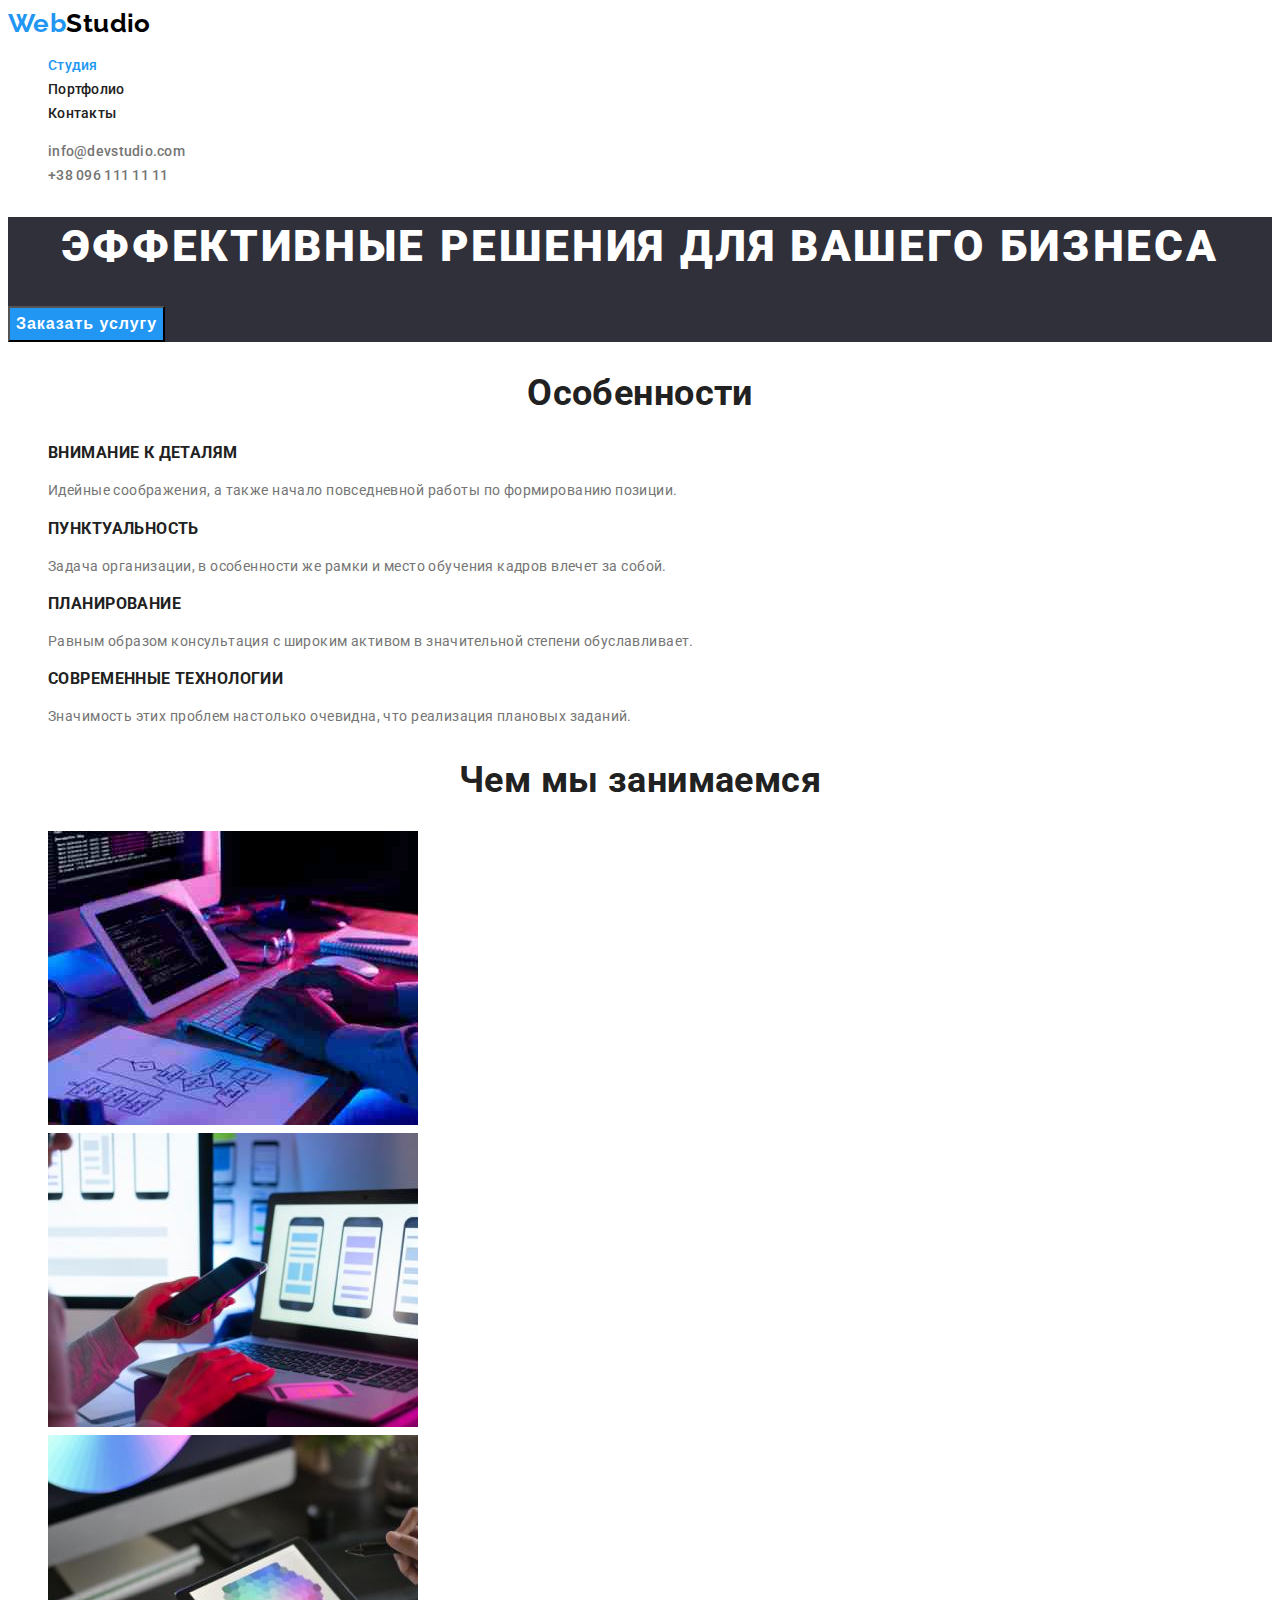
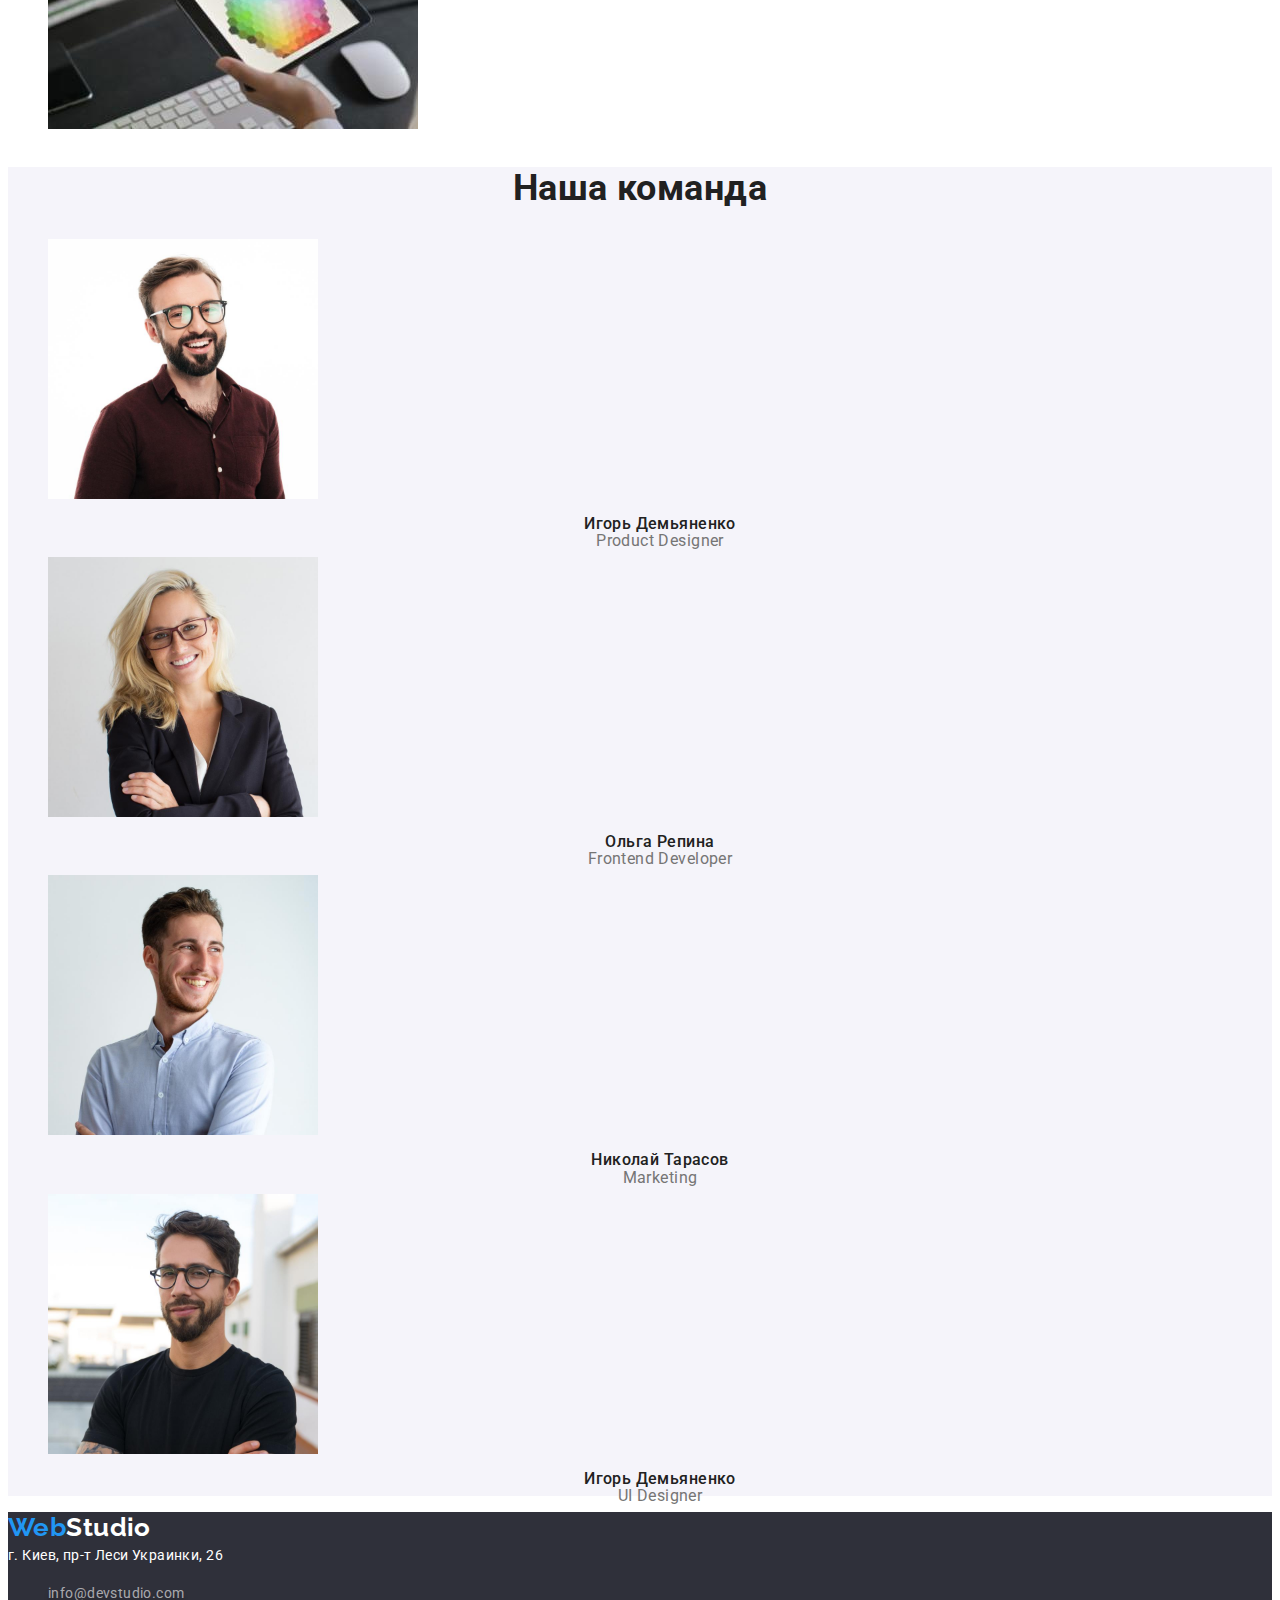
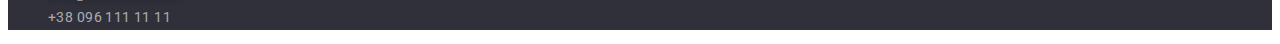
==== index.html @ b3c3a698 "Clone" ====
<!DOCTYPE html>
<html lang="ru">
<head>
  <meta charset="UTF-8">
  <meta http-equiv="X-UA-Compatible" content="IE=edge">
  <meta name="viewport" content="width=device-width, initial-scale=1.0">
  <title>WebStudio</title>
  <link rel="preconnect" href="https://fonts.gstatic.com">
  <link href="https://fonts.googleapis.com/css2?family=Raleway:wght@700&family=Roboto:wght@400;500;700;900&display=swap"
    rel="stylesheet">
  <link rel="stylesheet" href="./css/styles.css">
</head>
<body>
  <header>
    <nav>
      <a href="/" class="logo part-one" lang="en">Web<span class="logo part-two">Studio</span></a>
      <ul class="site-nav">
        <li><a href="./index.html" class="link current">Студия</a></li>
        <li><a href="./portfolio.html" class="link">Портфолио</a></li>
        <li><a href="" class="link">Контакты</a></li>  
      </ul>
    </nav>
    <ul class="contact-header">
      <li><a href="mailto:info@devstudio.com" class="link" lang="en">info@devstudio.com</a></li>
      <li><a href="tel:+380961111111" class="link" >+38 096 111 11 11</a></li>           
    </ul>
  </header>
  <main>
    <!--Banner-->
    <section class="banner">
      <h1 class="banner-title">Эффективные решения для вашего бизнеса</h1>
      <button class="buttun primary" type="button"> Заказать услугу </button>
    </section>
    <!--particular qualities-->
    <section class="section">
      <h2 class="section-title"> Особенности </h2>
      <ul class="qualities-list">
        <li>
          <h3 class="title">Внимание к деталям</h3>
          <p> Идейные соображения, а также начало повседневной работы по формированию позиции.</p>
        </li> 
        <li>
          <h3 class="title">Пунктуальность</h3>
          <p> Задача организации, в особенности же рамки и место обучения кадров влечет за собой.</p>
        </li>
        <li>
          <h3 class="title">Планирование</h3>
          <p> Равным образом консультация с широким активом в значительной степени обуславливает.</p>
        </li>
        <li>
          <h3 class="title">Современные технологии</h3>
          <p> Значимость этих проблем настолько очевидна, что реализация плановых заданий.</p>
        </li>
      </ul>
    </section>
    <!--What are we doing-->
    <section class="section">
      <h2 class="section-title">Чем мы занимаемся</h2>
      <ul>
        <li> <img src="./images/leptop.jpg" alt="ноутбук" width="370" height="294"> </li>
        <li> <img src="./images/phone.jpg" alt="телефон" width="370" height="294"> </li>
        <li> <img src="./images/tablet.jpg" alt="планшет" width="370" height="294"> </li>
      </ul>
    </section>
    <!--Team-->
    <section class="section-team">
      <h2 class="section-title">Наша команда</h2>
      <ul class="team-list">
        <li>
          <img src="./images/product.jpg" alt="Дизайнер_продуктов" width="270" height="260" > 
          <h3 class="title">Игорь Демьяненко</h3>  
          <p class="text" lang="en"> Product Designer </p>
        </li>
        <li>
          <img src="./images/frontend.jpg" alt="Фронтенд-разработчик" width="270" height="260">
          <h3 class="title">Ольга Репина</h3>
          <p class="text" lang="en"> Frontend Developer </p>
        </li>
        <li>
          <img src="./images/marketing.jpg" alt="Маркетолог" width="270" height="260">
          <h3 class="title">Николай Тарасов</h3>
          <p class="text" lang="en"> Marketing </p>
        </li>
        <li>
          <img src="./images/designer.jpg" alt="Дизайнер_пользовательского_интерфейса" width="270" height="260">
          <h3 class="title">Игорь Демьяненко</h3>
          <p class="text" lang="en"> UI Designer </p>
        </li>
      </ul>
    </section>
  </main>
  <footer>
    <a href="/" class="logo part-one" lang="en">Web<span class="logo part-three">Studio</span></a>
    <address class="address">
        <span class="location">г. Киев, пр-т Леси Украинки, 26</span> 
      <ul class="contact-footer">
        <li><a href="mailto:info@devstudio.com" class="link mail" lang="en">info@devstudio.com</a></li>
        <li><a href="tel:+380961111111" class="link">+38 096 111 11 11</a></li>
      </ul>
    </address>
  </footer>
</body>
</html>
---- css/styles.css ----
/* Цвет основного текста #757575 */
/* Вторичный цвет текста #212121 */
/* Вторичный цвет футера текста #FFFFFF*/
/* Цвет логотипа  #2196F3 ,#000000*/
/* Акцент #2196F3 */
/* Основной цвет фона #757575 */
/* Вторичный цвет фона #F5F4FA */
/* Цвет фона банер и футер #2F303A */

:root {
  --primary-text-color: #757575;
  --tiile-text-color: #212121;
  --accent-color: #2196f3;
  --primary-background-color: #ffffff;
  --secondary-background-color: #2f303a;
  --third-background-color: #f5f4fa;
  --logo-color: #000000;
  --contact-text-footer-color: rgba(255, 255, 255, 0.6);
}

body {
  background-color: var(--primary-background-color);
  color: var(--primary-text-color);
  font-family: Roboto, sans-serif;
  font-size: 14px;
  line-height: 1.71;
  font-weight: 400;
  letter-spacing: 0.03em;
}
ul {
  list-style: none;
}

/*Header*/
/*Logo*/
.logo {
  font-family: Raleway, sans-serif;
  font-weight: 700;
  font-size: 26px;
  line-height: 1.19;
  text-decoration: none;
}
.logo.part-one {
  color: var(--accent-color);
}
.logo.part-two {
  color: var(--logo-color);
}
.logo-partone:focus,
.logo-parttwo:focus {
  color: var(--accent-color);
}

/*Site nav*/
.site-nav .link {
  color: var(--tiile-text-color);
  font-weight: 500;
  line-height: 1.14;
  letter-spacing: 0.02em;
  text-decoration: none;
}
.site-nav .link:hover,
.site-nav .link:focus {
  color: var(--accent-color);
}
.site-nav .link.current {
  color: var(--accent-color);
}
/*contact*/
.contact-header .link {
  color: var(--primary-text-color);
  font-weight: 500;
  line-height: 1.14;
  letter-spacing: 0.02em;
  text-decoration: none;
}
.contact-footer .link {
  color: var(--contact-text-footer-color);
  line-height: 1.71;
  text-decoration: none;
}
.contact-footer .link.mail {
  text-shadow: 0px 4px 4px rgba(0, 0, 0, 0.25);
}

.contact-header .link:hover,
.contact-header .link:focus {
  color: var(--accent-color);
}
/*Main*/

.banner {
  background-color: var(--secondary-background-color);
}
.banner-title {
  color: var(--primary-background-color);
  font-weight: 900;
  font-size: 44px;
  line-height: 1.36;
  text-align: center;
  letter-spacing: 0.06em;
  text-transform: uppercase;
}
.section-title,
.hide-banner {
  color: var(--tiile-text-color);
  font-weight: 700;
  font-size: 36px;
  line-height: 1.17;
  text-align: center;
}
/*particular qualities*/
.qualities-list .title {
  color: var(--tiile-text-color);
  font-weight: 700;
  line-height: 1.14;
  text-transform: uppercase;
}

/*Team*/
.section-team {
  background-color: var(--third-background-color);
}
.team-list .title {
  color: var(--tiile-text-color);
  font-weight: 500;
}
.team-list .text,
.team-list .title {
  font-size: 16px;
  line-height: 1.19px;
  text-align: center;
}

/*buttun*/
.buttun {
  cursor: pointer;
}
.buttun.primary {
  color: var(--primary-background-color);
  background-color: var(--accent-color);
  font-weight: 700;
  font-size: 16px;
  line-height: 1.88;
  text-align: center;
  letter-spacing: 0.06em;
}
.buttun.secondary {
  color: var(--tiile-text-color);
  background-color: var(--third-background-color);
  font-weight: 500;
  font-size: 16px;
  line-height: 1.63;
  text-align: center;
}
.buttun.secondary:hover,
.buttun.secondary:focus {
  color: var(--primary-background-color);
  background-color: var(--accent-color);
}

/*Portfolio*/
.portfolio-list .title {
  color: var(--tiile-text-color);
  font-weight: 700;
  font-size: 18px;
  line-height: 2;
  letter-spacing: 0.06em;
}
.portfolio-list .text {
  font-size: 16px;
  line-height: 1.88;
}
/*footer*/
footer {
  background-color: var(--secondary-background-color);
}
.address {
  font-style: normal;
}
.logo.part-three {
  color: var(--primary-background-color);
}
.location {
  color: var(--primary-background-color);
  line-height: 1.71;
}
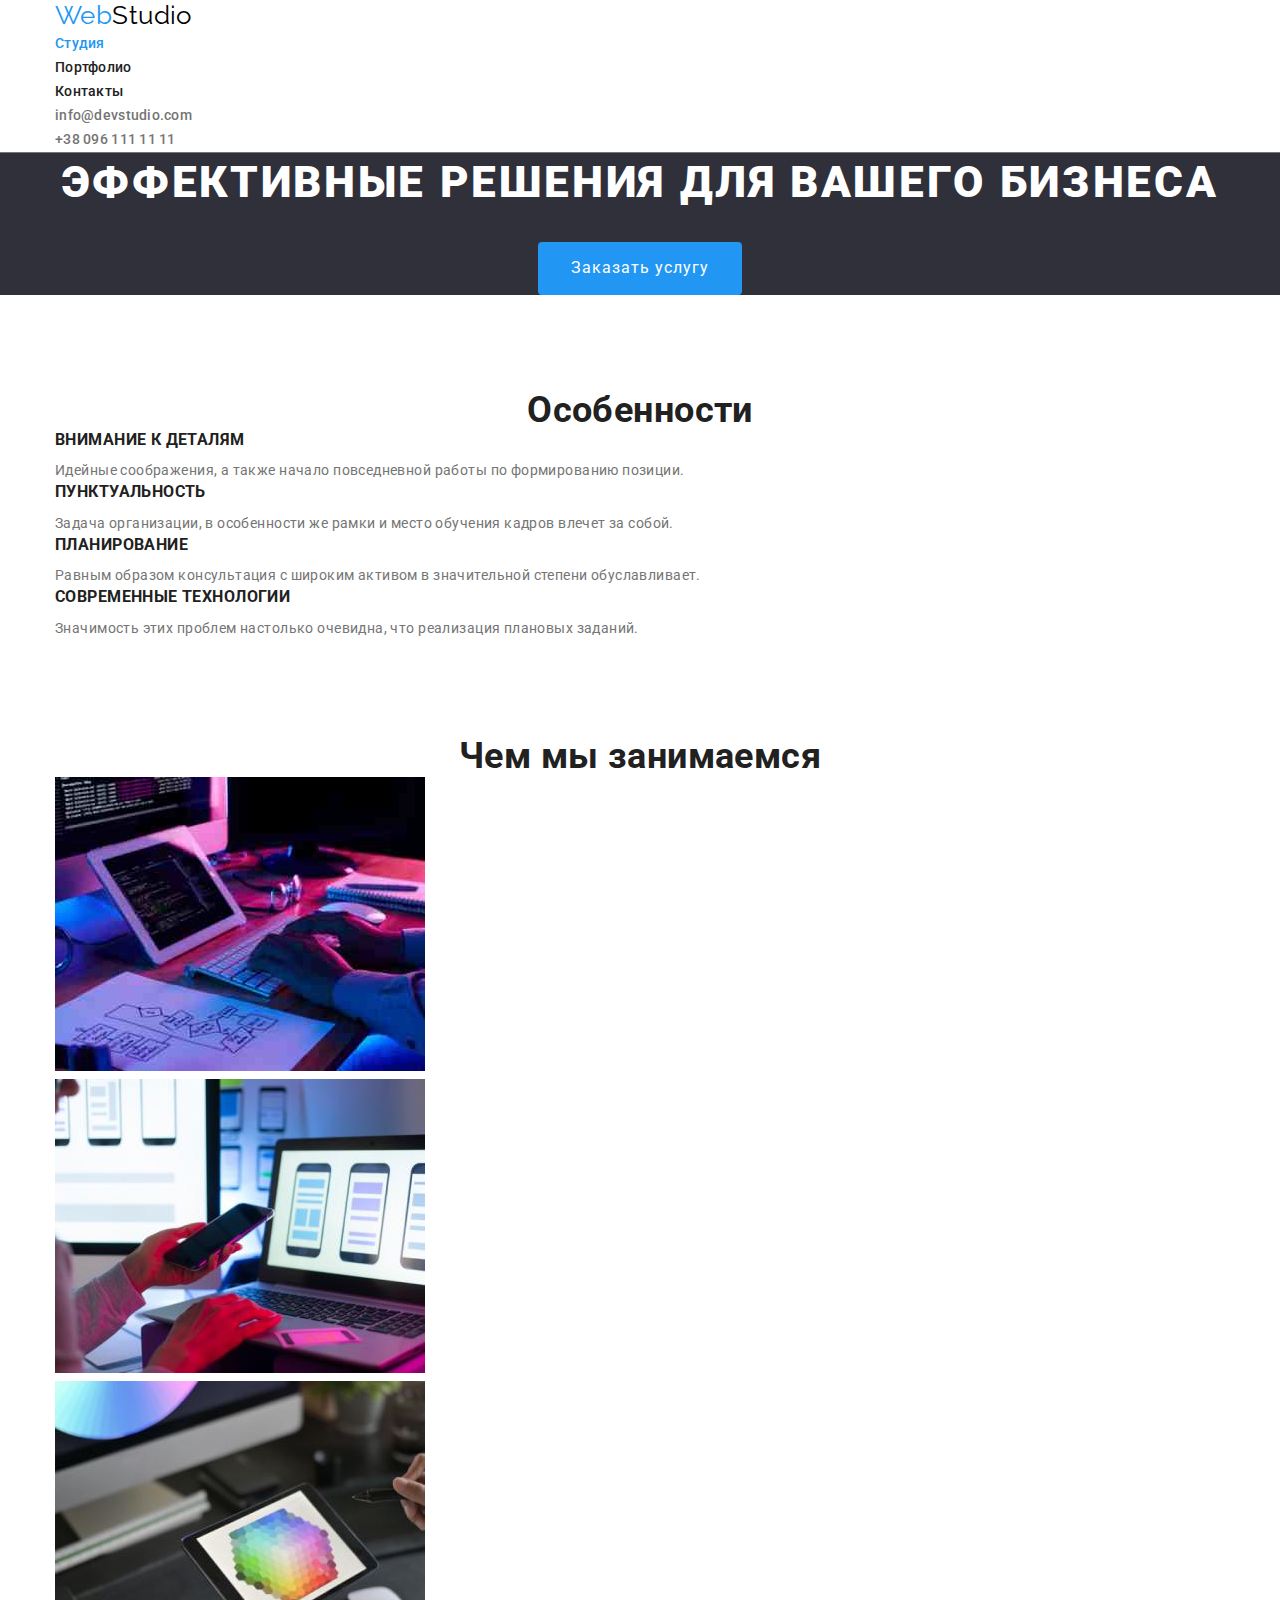
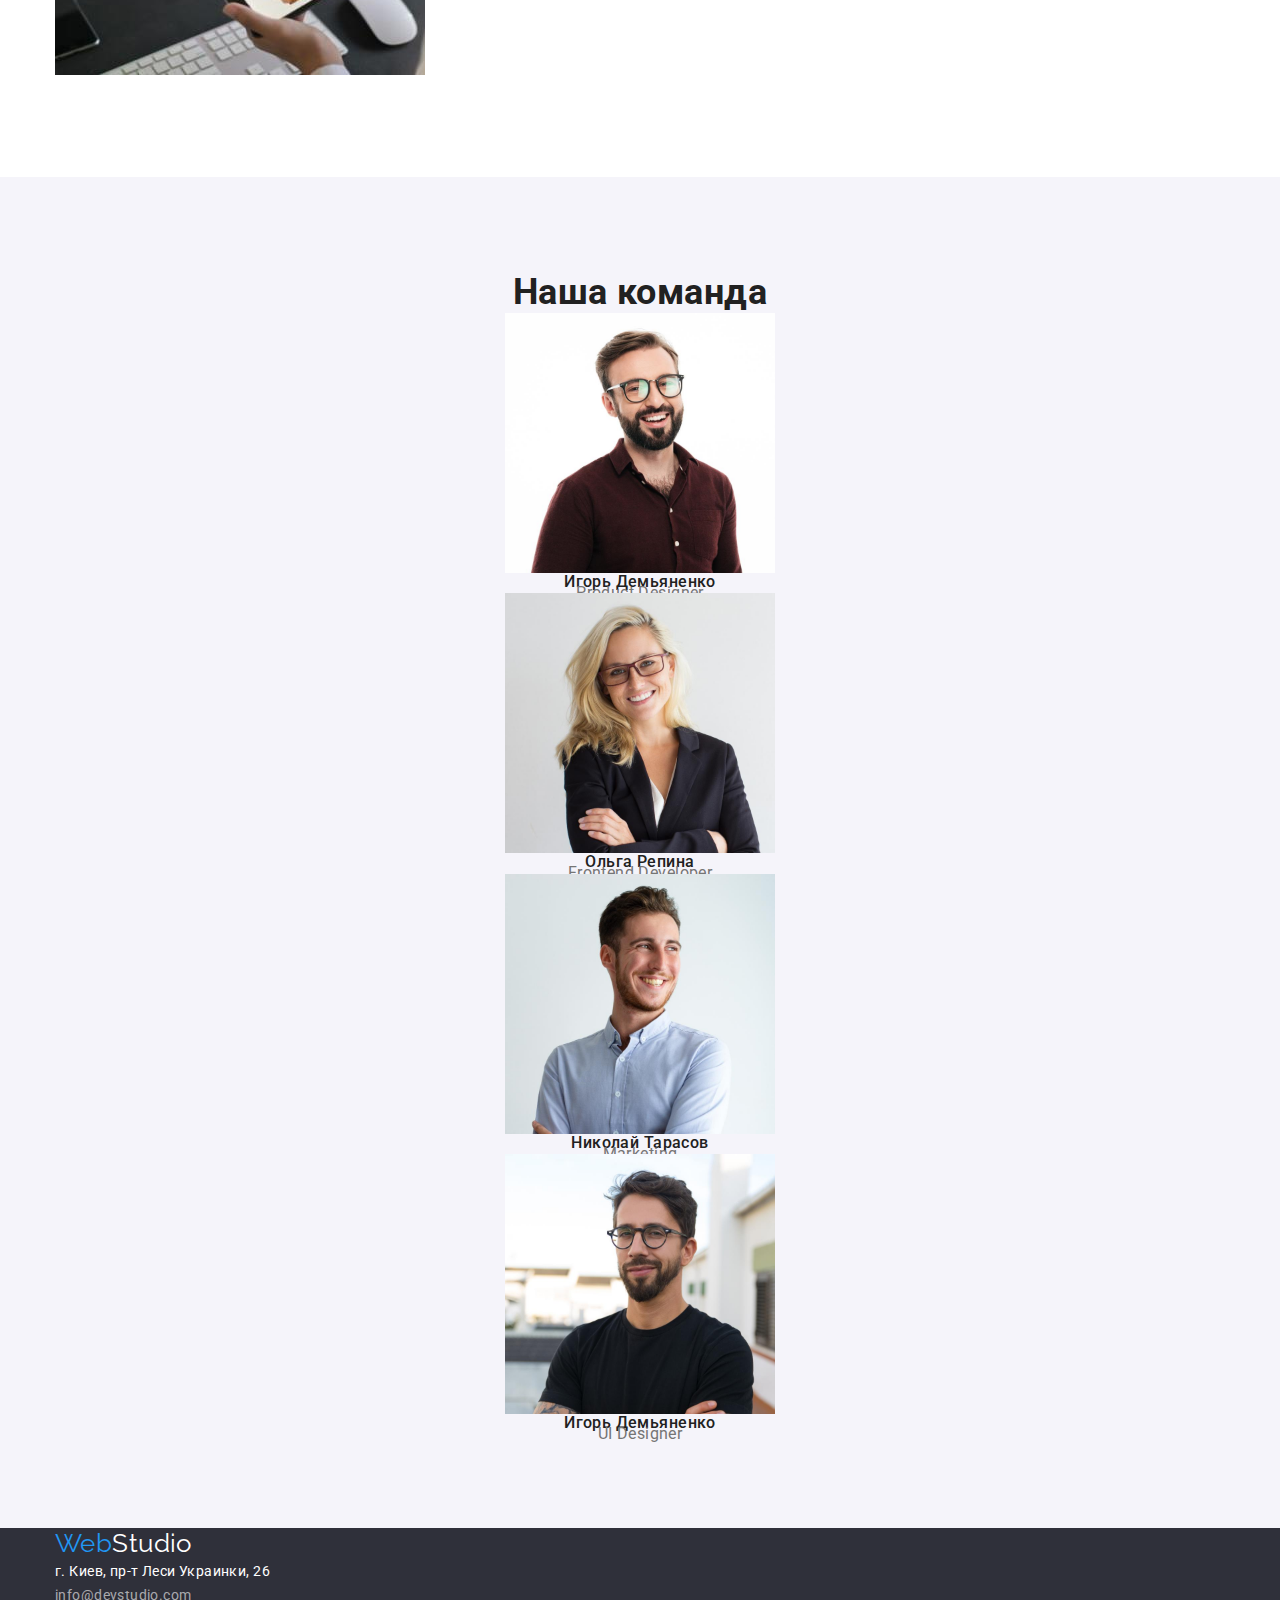
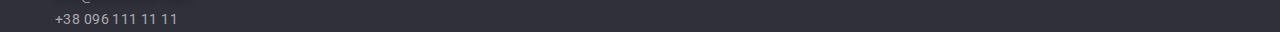
==== commit 4d2bb187: "08_05_2021" ====
--- a/index.html
+++ b/index.html
@@ -8,22 +8,29 @@
   <link rel="preconnect" href="https://fonts.gstatic.com">
   <link href="https://fonts.googleapis.com/css2?family=Raleway:wght@700&family=Roboto:wght@400;500;700;900&display=swap"
     rel="stylesheet">
+  <link rel="stylesheet" href="https://cdnjs.cloudflare.com/ajax/libs/modern-normalize/1.0.0/modern-normalize.min.css">
   <link rel="stylesheet" href="./css/styles.css">
 </head>
 <body>
-  <header>
-    <nav>
-      <a href="/" class="logo part-one" lang="en">Web<span class="logo part-two">Studio</span></a>
-      <ul class="site-nav">
-        <li><a href="./index.html" class="link current">Студия</a></li>
-        <li><a href="./portfolio.html" class="link">Портфолио</a></li>
-        <li><a href="" class="link">Контакты</a></li>  
-      </ul>
-    </nav>
-    <ul class="contact-header">
-      <li><a href="mailto:info@devstudio.com" class="link" lang="en">info@devstudio.com</a></li>
-      <li><a href="tel:+380961111111" class="link" >+38 096 111 11 11</a></li>           
-    </ul>
+  <header class="header">
+    <div class="container">
+      <div class="container-nav">
+        <nav>
+          <a href="/" class="logo part-one" lang="en">Web<span class="logo part-two">Studio</span></a>
+          <ul class="site-nav">
+            <li><a href="./index.html" class="link current">Студия</a></li>
+            <li><a href="./portfolio.html" class="link">Портфолио</a></li>
+            <li><a href="" class="link">Контакты</a></li>  
+          </ul>
+        </nav>
+      </div>
+      <div class="container-contact">
+        <ul class="contact-header">
+          <li><a href="mailto:info@devstudio.com" class="link" lang="en">info@devstudio.com</a></li>
+          <li><a href="tel:+380961111111" class="link">+38 096 111 11 11</a></li>
+        </ul>
+      </div>
+    </div>
   </header>
   <main>
     <!--Banner-->
@@ -32,72 +39,80 @@
       <button class="buttun primary" type="button"> Заказать услугу </button>
     </section>
     <!--particular qualities-->
-    <section class="section">
-      <h2 class="section-title"> Особенности </h2>
-      <ul class="qualities-list">
-        <li>
-          <h3 class="title">Внимание к деталям</h3>
-          <p> Идейные соображения, а также начало повседневной работы по формированию позиции.</p>
-        </li> 
-        <li>
-          <h3 class="title">Пунктуальность</h3>
-          <p> Задача организации, в особенности же рамки и место обучения кадров влечет за собой.</p>
-        </li>
-        <li>
-          <h3 class="title">Планирование</h3>
-          <p> Равным образом консультация с широким активом в значительной степени обуславливает.</p>
-        </li>
-        <li>
-          <h3 class="title">Современные технологии</h3>
-          <p> Значимость этих проблем настолько очевидна, что реализация плановых заданий.</p>
-        </li>
-      </ul>
+    <section class="section-qualities">
+      <div class="container">
+        <h2 class="section-title"> Особенности </h2>
+        <ul class="qualities-list">
+          <li>
+            <h3 class="title">Внимание к деталям</h3>
+            <p> Идейные соображения, а также начало повседневной работы по формированию позиции.</p>
+          </li> 
+          <li>
+            <h3 class="title">Пунктуальность</h3>
+            <p> Задача организации, в особенности же рамки и место обучения кадров влечет за собой.</p>
+          </li>
+          <li>
+            <h3 class="title">Планирование</h3>
+            <p> Равным образом консультация с широким активом в значительной степени обуславливает.</p>
+          </li>
+          <li>
+            <h3 class="title">Современные технологии</h3>
+            <p> Значимость этих проблем настолько очевидна, что реализация плановых заданий.</p>
+          </li>
+        </ul> 
+      </div>
     </section>
     <!--What are we doing-->
     <section class="section">
-      <h2 class="section-title">Чем мы занимаемся</h2>
-      <ul>
-        <li> <img src="./images/leptop.jpg" alt="ноутбук" width="370" height="294"> </li>
-        <li> <img src="./images/phone.jpg" alt="телефон" width="370" height="294"> </li>
-        <li> <img src="./images/tablet.jpg" alt="планшет" width="370" height="294"> </li>
-      </ul>
+      <div class="container">
+        <h2 class="section-title">Чем мы занимаемся</h2>
+        <ul>
+          <li> <img src="./images/leptop.jpg" alt="ноутбук" width="370" height="294"> </li>
+          <li> <img src="./images/phone.jpg" alt="телефон" width="370" height="294"> </li>
+          <li> <img src="./images/tablet.jpg" alt="планшет" width="370" height="294"> </li>
+        </ul>
+      </div>
     </section>
     <!--Team-->
     <section class="section-team">
-      <h2 class="section-title">Наша команда</h2>
-      <ul class="team-list">
-        <li>
-          <img src="./images/product.jpg" alt="Дизайнер_продуктов" width="270" height="260" > 
-          <h3 class="title">Игорь Демьяненко</h3>  
-          <p class="text" lang="en"> Product Designer </p>
-        </li>
-        <li>
-          <img src="./images/frontend.jpg" alt="Фронтенд-разработчик" width="270" height="260">
-          <h3 class="title">Ольга Репина</h3>
-          <p class="text" lang="en"> Frontend Developer </p>
-        </li>
-        <li>
-          <img src="./images/marketing.jpg" alt="Маркетолог" width="270" height="260">
-          <h3 class="title">Николай Тарасов</h3>
-          <p class="text" lang="en"> Marketing </p>
-        </li>
-        <li>
-          <img src="./images/designer.jpg" alt="Дизайнер_пользовательского_интерфейса" width="270" height="260">
-          <h3 class="title">Игорь Демьяненко</h3>
-          <p class="text" lang="en"> UI Designer </p>
-        </li>
-      </ul>
+      <div class="container">
+        <h2 class="section-title">Наша команда</h2>
+        <ul class="team-list">
+          <li>
+            <img src="./images/product.jpg" alt="Дизайнер_продуктов" width="270" height="260" > 
+            <h3 class="title">Игорь Демьяненко</h3>  
+            <p class="text" lang="en"> Product Designer </p>
+          </li>
+          <li>
+            <img src="./images/frontend.jpg" alt="Фронтенд-разработчик" width="270" height="260">
+            <h3 class="title">Ольга Репина</h3>
+            <p class="text" lang="en"> Frontend Developer </p>
+          </li>
+          <li>
+            <img src="./images/marketing.jpg" alt="Маркетолог" width="270" height="260">
+            <h3 class="title">Николай Тарасов</h3>
+            <p class="text" lang="en"> Marketing </p>
+          </li>
+          <li>
+            <img src="./images/designer.jpg" alt="Дизайнер_пользовательского_интерфейса" width="270" height="260">
+            <h3 class="title">Игорь Демьяненко</h3>
+            <p class="text" lang="en"> UI Designer </p>
+          </li>
+        </ul>
+      </div>
     </section>
   </main>
   <footer>
-    <a href="/" class="logo part-one" lang="en">Web<span class="logo part-three">Studio</span></a>
-    <address class="address">
-        <span class="location">г. Киев, пр-т Леси Украинки, 26</span> 
-      <ul class="contact-footer">
-        <li><a href="mailto:info@devstudio.com" class="link mail" lang="en">info@devstudio.com</a></li>
-        <li><a href="tel:+380961111111" class="link">+38 096 111 11 11</a></li>
-      </ul>
-    </address>
+    <div class="container">
+      <a href="/" class="logo part-one" lang="en">Web<span class="logo part-three">Studio</span></a>
+      <address class="address">
+          <span class="location">г. Киев, пр-т Леси Украинки, 26</span> 
+        <ul class="contact-footer">
+          <li><a href="mailto:info@devstudio.com" class="link mail" lang="en">info@devstudio.com</a></li>
+          <li><a href="tel:+380961111111" class="link">+38 096 111 11 11</a></li>
+        </ul>
+      </address>
+    </div>
   </footer>
 </body>
 </html>--- a/css/styles.css
+++ b/css/styles.css
@@ -11,6 +11,7 @@
   --primary-text-color: #757575;
   --tiile-text-color: #212121;
   --accent-color: #2196f3;
+  --accent-secondary-color: #188ce8;
   --primary-background-color: #ffffff;
   --secondary-background-color: #2f303a;
   --third-background-color: #f5f4fa;
@@ -19,23 +20,50 @@
 }
 
 body {
+  margin: 0;
   background-color: var(--primary-background-color);
   color: var(--primary-text-color);
   font-family: Roboto, sans-serif;
   font-size: 14px;
   line-height: 1.71;
-  font-weight: 400;
   letter-spacing: 0.03em;
 }
+/*========Reset==========*/
 ul {
+  margin: 0;
+  padding: 0;
   list-style: none;
+}
+
+h1,
+h2,
+h3,
+p {
+  margin-top: 0;
+  margin-bottom: 0;
+}
+/*=======End Reset=======*/
+/*======Global class======*/
+.container {
+  margin-left: auto;
+  margin-right: auto;
+  padding-left: 15px;
+  padding-right: 15px;
+  width: 1200px;
+}
+.title {
+  margin-bottom: 10px;
 }
 
 /*Header*/
 /*Logo*/
+.header {
+  border-bottom-width: 1px;
+  border-bottom-style: solid;
+  border-bottom-color: var(--primary-text-color);
+}
 .logo {
   font-family: Raleway, sans-serif;
-  font-weight: 700;
   font-size: 26px;
   line-height: 1.19;
   text-decoration: none;
@@ -91,34 +119,43 @@
 
 .banner {
   background-color: var(--secondary-background-color);
+  text-align: center;
 }
 .banner-title {
+  margin-bottom: 30px;
   color: var(--primary-background-color);
   font-weight: 900;
   font-size: 44px;
   line-height: 1.36;
-  text-align: center;
   letter-spacing: 0.06em;
   text-transform: uppercase;
 }
 .section-title,
 .hide-banner {
   color: var(--tiile-text-color);
-  font-weight: 700;
   font-size: 36px;
   line-height: 1.17;
   text-align: center;
 }
 /*particular qualities*/
+.section-qualities {
+  padding-top: 94px;
+  padding-bottom: 94px;
+}
 .qualities-list .title {
   color: var(--tiile-text-color);
-  font-weight: 700;
   line-height: 1.14;
   text-transform: uppercase;
 }
-
+/*What are we doing*/
+.section {
+  padding-bottom: 94px;
+}
 /*Team*/
 .section-team {
+  padding-top: 94px;
+  padding-bottom: 94px;
+  text-align: center;
   background-color: var(--third-background-color);
 }
 .team-list .title {
@@ -129,29 +166,41 @@
 .team-list .title {
   font-size: 16px;
   line-height: 1.19px;
-  text-align: center;
 }
 
 /*buttun*/
 .buttun {
   cursor: pointer;
+  font-size: 16px;
+  border-radius: 4px;
+  border: 1px solid transparent;
 }
 .buttun.primary {
+  display: inline-block;
   color: var(--primary-background-color);
   background-color: var(--accent-color);
-  font-weight: 700;
-  font-size: 16px;
   line-height: 1.88;
-  text-align: center;
   letter-spacing: 0.06em;
+  padding: 10px 32px;
+  min-width: 200px;
+  min-height: 50px;
+  text-align: center;
 }
 .buttun.secondary {
+  display: inline-block;
   color: var(--tiile-text-color);
   background-color: var(--third-background-color);
   font-weight: 500;
-  font-size: 16px;
   line-height: 1.63;
-  text-align: center;
+  padding: 6px 22px;
+  min-width: 73px;
+  min-height: 38px;
+  text-align: center;
+}
+.buttun.primary:hover,
+.buttun.primary:focus {
+  color: var(--primary-background-color);
+  background-color: var(--accent-secondary-color);
 }
 .buttun.secondary:hover,
 .buttun.secondary:focus {
@@ -162,7 +211,6 @@
 /*Portfolio*/
 .portfolio-list .title {
   color: var(--tiile-text-color);
-  font-weight: 700;
   font-size: 18px;
   line-height: 2;
   letter-spacing: 0.06em;
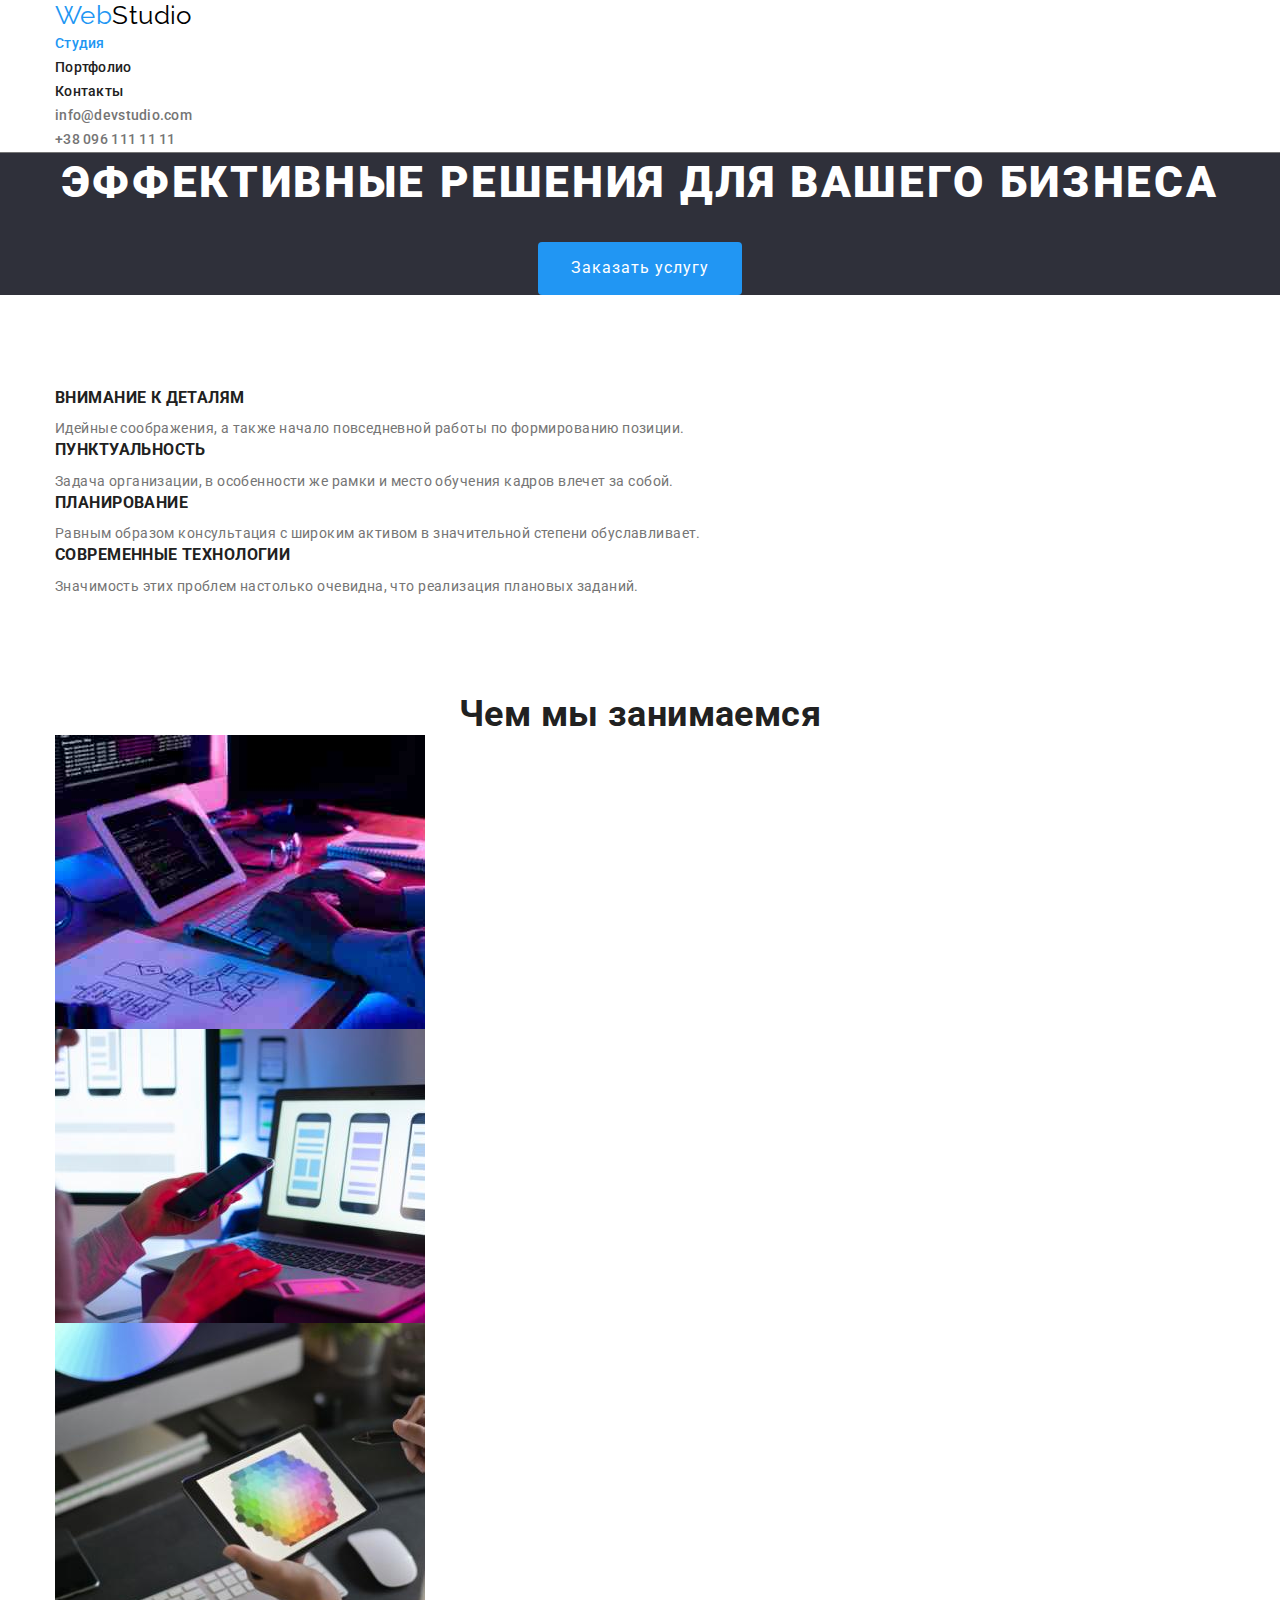
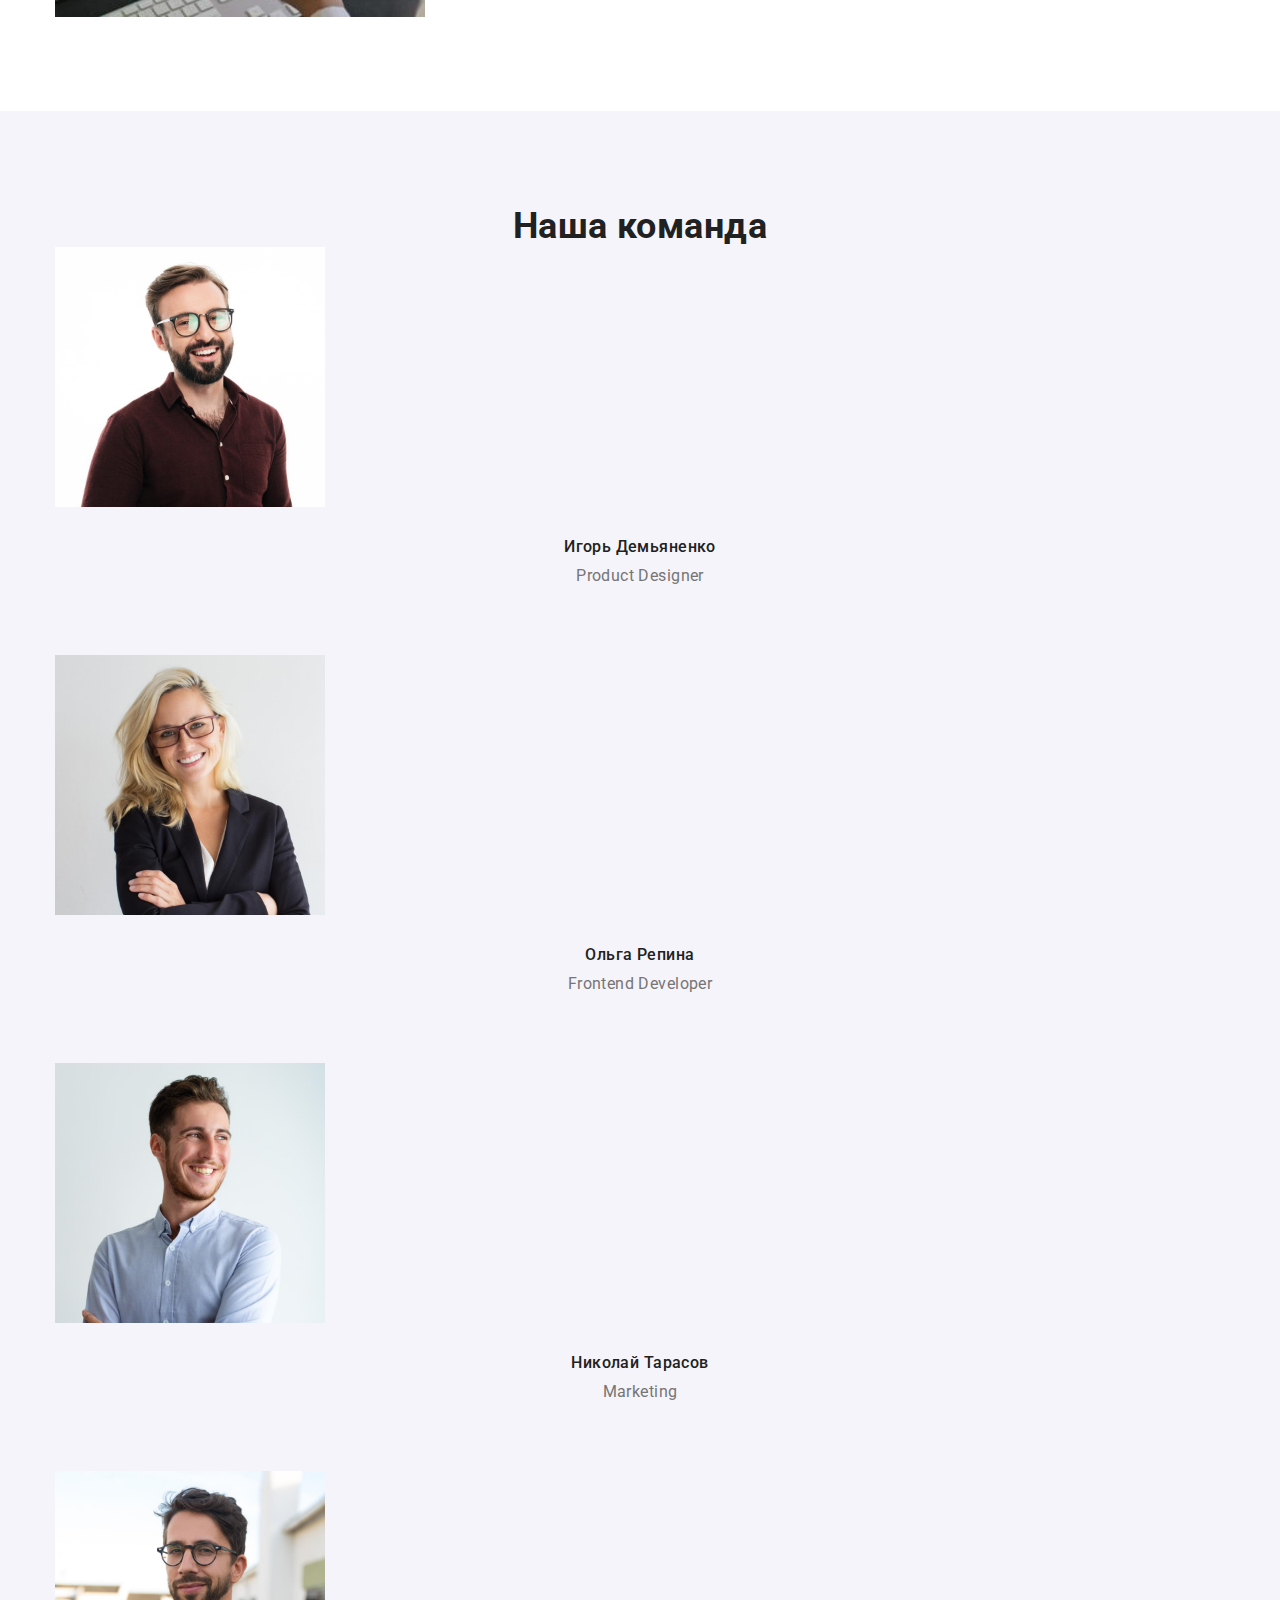
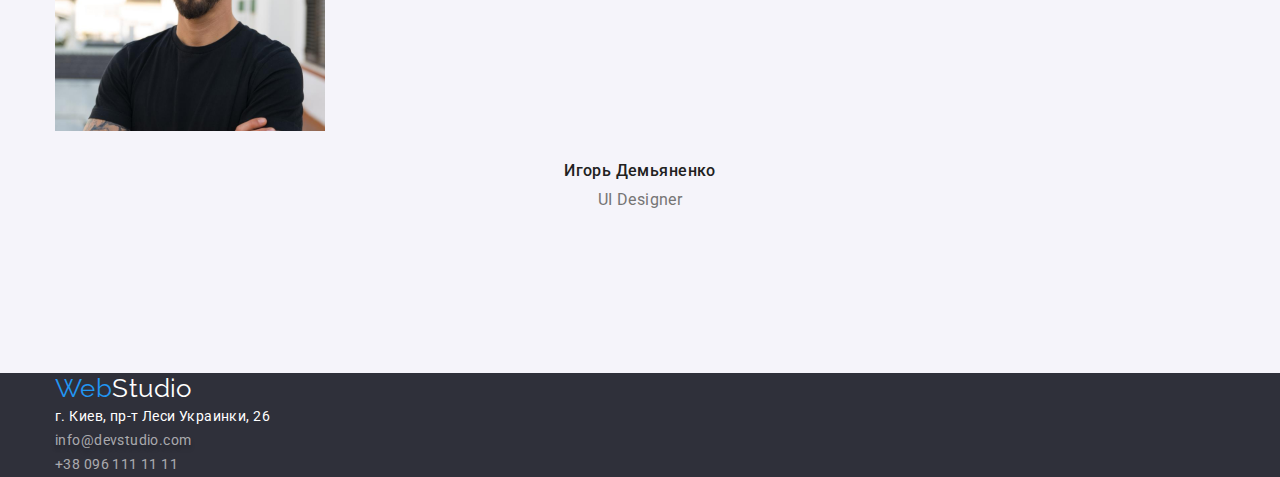
==== commit 678e8939: "Finished the placement Margin and Padding" ====
--- a/index.html
+++ b/index.html
@@ -39,9 +39,9 @@
       <button class="buttun primary" type="button"> Заказать услугу </button>
     </section>
     <!--particular qualities-->
-    <section class="section-qualities">
+    <section class="section">
       <div class="container">
-        <h2 class="section-title"> Особенности </h2>
+        <h2 class="section-title hide"> Особенности </h2>
         <ul class="qualities-list">
           <li>
             <h3 class="title">Внимание к деталям</h3>
@@ -63,39 +63,39 @@
       </div>
     </section>
     <!--What are we doing-->
-    <section class="section">
+    <section class="section doing">
       <div class="container">
         <h2 class="section-title">Чем мы занимаемся</h2>
         <ul>
-          <li> <img src="./images/leptop.jpg" alt="ноутбук" width="370" height="294"> </li>
-          <li> <img src="./images/phone.jpg" alt="телефон" width="370" height="294"> </li>
-          <li> <img src="./images/tablet.jpg" alt="планшет" width="370" height="294"> </li>
+          <li> <img class="card-image no-gap" src="./images/leptop.jpg" alt="ноутбук" width="370" height="294"> </li>
+          <li> <img class="card-image no-gap" src="./images/phone.jpg" alt="телефон" width="370" height="294"> </li>
+          <li> <img class="card-image no-gap" src="./images/tablet.jpg" alt="планшет" width="370" height="294"> </li>
         </ul>
       </div>
     </section>
     <!--Team-->
-    <section class="section-team">
+    <section class="section team">
       <div class="container">
         <h2 class="section-title">Наша команда</h2>
         <ul class="team-list">
           <li>
-            <img src="./images/product.jpg" alt="Дизайнер_продуктов" width="270" height="260" > 
-            <h3 class="title">Игорь Демьяненко</h3>  
+            <img class="card-image no-gap" src="./images/product.jpg" alt="Дизайнер_продуктов" width="270" height="260" > 
+            <h3 class="title name">Игорь Демьяненко</h3>  
             <p class="text" lang="en"> Product Designer </p>
           </li>
           <li>
-            <img src="./images/frontend.jpg" alt="Фронтенд-разработчик" width="270" height="260">
-            <h3 class="title">Ольга Репина</h3>
+            <img class="card-image no-gap" src="./images/frontend.jpg" alt="Фронтенд-разработчик" width="270" height="260">
+            <h3 class="title name">Ольга Репина</h3>
             <p class="text" lang="en"> Frontend Developer </p>
           </li>
           <li>
-            <img src="./images/marketing.jpg" alt="Маркетолог" width="270" height="260">
-            <h3 class="title">Николай Тарасов</h3>
+            <img class="card-image no-gap" src="./images/marketing.jpg" alt="Маркетолог" width="270" height="260">
+            <h3 class="title name">Николай Тарасов</h3>
             <p class="text" lang="en"> Marketing </p>
           </li>
           <li>
-            <img src="./images/designer.jpg" alt="Дизайнер_пользовательского_интерфейса" width="270" height="260">
-            <h3 class="title">Игорь Демьяненко</h3>
+            <img class="card-image no-gap" src="./images/designer.jpg" alt="Дизайнер_пользовательского_интерфейса" width="270" height="260">
+            <h3 class="title name">Игорь Демьяненко</h3>
             <p class="text" lang="en"> UI Designer </p>
           </li>
         </ul>
--- a/css/styles.css
+++ b/css/styles.css
@@ -54,121 +54,15 @@
 .title {
   margin-bottom: 10px;
 }
-
-/*Header*/
-/*Logo*/
-.header {
-  border-bottom-width: 1px;
-  border-bottom-style: solid;
-  border-bottom-color: var(--primary-text-color);
-}
-.logo {
-  font-family: Raleway, sans-serif;
-  font-size: 26px;
-  line-height: 1.19;
-  text-decoration: none;
-}
-.logo.part-one {
-  color: var(--accent-color);
-}
-.logo.part-two {
-  color: var(--logo-color);
-}
-.logo-partone:focus,
-.logo-parttwo:focus {
-  color: var(--accent-color);
-}
-
-/*Site nav*/
-.site-nav .link {
-  color: var(--tiile-text-color);
-  font-weight: 500;
-  line-height: 1.14;
-  letter-spacing: 0.02em;
-  text-decoration: none;
-}
-.site-nav .link:hover,
-.site-nav .link:focus {
-  color: var(--accent-color);
-}
-.site-nav .link.current {
-  color: var(--accent-color);
-}
-/*contact*/
-.contact-header .link {
-  color: var(--primary-text-color);
-  font-weight: 500;
-  line-height: 1.14;
-  letter-spacing: 0.02em;
-  text-decoration: none;
-}
-.contact-footer .link {
-  color: var(--contact-text-footer-color);
-  line-height: 1.71;
-  text-decoration: none;
-}
-.contact-footer .link.mail {
-  text-shadow: 0px 4px 4px rgba(0, 0, 0, 0.25);
-}
-
-.contact-header .link:hover,
-.contact-header .link:focus {
-  color: var(--accent-color);
-}
-/*Main*/
-
-.banner {
-  background-color: var(--secondary-background-color);
-  text-align: center;
-}
-.banner-title {
-  margin-bottom: 30px;
-  color: var(--primary-background-color);
-  font-weight: 900;
-  font-size: 44px;
-  line-height: 1.36;
-  letter-spacing: 0.06em;
-  text-transform: uppercase;
-}
-.section-title,
-.hide-banner {
-  color: var(--tiile-text-color);
-  font-size: 36px;
-  line-height: 1.17;
-  text-align: center;
-}
-/*particular qualities*/
-.section-qualities {
+.section {
   padding-top: 94px;
   padding-bottom: 94px;
 }
-.qualities-list .title {
-  color: var(--tiile-text-color);
-  line-height: 1.14;
-  text-transform: uppercase;
-}
-/*What are we doing*/
-.section {
-  padding-bottom: 94px;
-}
-/*Team*/
-.section-team {
-  padding-top: 94px;
-  padding-bottom: 94px;
-  text-align: center;
-  background-color: var(--third-background-color);
-}
-.team-list .title {
-  color: var(--tiile-text-color);
-  font-weight: 500;
-}
-.team-list .text,
-.team-list .title {
-  font-size: 16px;
-  line-height: 1.19px;
-}
-
-/*buttun*/
+.hide-banner,
+.section-title.hide {
+  display: none;
+}
+/*======buttun==========*/
 .buttun {
   cursor: pointer;
   font-size: 16px;
@@ -207,19 +101,149 @@
   color: var(--primary-background-color);
   background-color: var(--accent-color);
 }
+/*====== END Global class======*/
+/*=======Header============*/
+/*=======Logo==============*/
+.header {
+  border-bottom-width: 1px;
+  border-bottom-style: solid;
+  border-bottom-color: var(--primary-text-color);
+}
+.logo {
+  font-family: Raleway, sans-serif;
+  font-size: 26px;
+  line-height: 1.19;
+  text-decoration: none;
+}
+.logo.part-one {
+  color: var(--accent-color);
+}
+.logo.part-two {
+  color: var(--logo-color);
+}
+.logo-partone:focus,
+.logo-parttwo:focus {
+  color: var(--accent-color);
+}
+
+/*=======Site nav=======*/
+.site-nav .link {
+  color: var(--tiile-text-color);
+  font-weight: 500;
+  line-height: 1.14;
+  letter-spacing: 0.02em;
+  text-decoration: none;
+}
+.site-nav .link:hover,
+.site-nav .link:focus {
+  color: var(--accent-color);
+}
+.site-nav .link.current {
+  color: var(--accent-color);
+}
+/*======contact==========*/
+.contact-header .link {
+  color: var(--primary-text-color);
+  font-weight: 500;
+  line-height: 1.14;
+  letter-spacing: 0.02em;
+  text-decoration: none;
+}
+.contact-footer .link {
+  color: var(--contact-text-footer-color);
+  line-height: 1.71;
+  text-decoration: none;
+}
+.contact-footer .link.mail {
+  text-shadow: 0px 4px 4px rgba(0, 0, 0, 0.25);
+}
+
+.contact-header .link:hover,
+.contact-header .link:focus {
+  color: var(--accent-color);
+}
+/*======= END Header============*/
+/*========Main===========*/
+
+.banner {
+  background-color: var(--secondary-background-color);
+  text-align: center;
+}
+.banner-title {
+  margin-bottom: 30px;
+  color: var(--primary-background-color);
+  font-weight: 900;
+  font-size: 44px;
+  line-height: 1.36;
+  letter-spacing: 0.06em;
+  text-transform: uppercase;
+}
+.section-title,
+.hide-banner {
+  color: var(--tiile-text-color);
+  font-size: 36px;
+  line-height: 1.17;
+  text-align: center;
+}
+/*particular qualities*/
+
+.qualities-list .title {
+  color: var(--tiile-text-color);
+  line-height: 1.14;
+  text-transform: uppercase;
+}
+/*What are we doing*/
+.section.doing {
+  padding-top: 0;
+  padding-bottom: 94px;
+}
+.card-image.no-gap {
+  display: block;
+}
+/*Team*/
+.section.team {
+  text-align: center;
+  background-color: var(--third-background-color);
+}
+.team-list .title {
+  color: var(--tiile-text-color);
+  font-weight: 500;
+}
+.team-list .text,
+.team-list .title {
+  font-size: 16px;
+  line-height: 1.19;
+}
+.title.name {
+  margin: 0;
+  padding-top: 30px;
+  padding-bottom: 10px;
+}
+.text {
+  padding-bottom: 70px;
+}
 
 /*Portfolio*/
+.section.portfolio {
+  padding-top: 88px;
+  padding-bottom: 100px;
+}
 .portfolio-list .title {
+  margin: 0;
+  padding-top: 20px;
+  padding-bottom: 4px;
   color: var(--tiile-text-color);
   font-size: 18px;
   line-height: 2;
   letter-spacing: 0.06em;
 }
 .portfolio-list .text {
+  padding-bottom: 20px;
   font-size: 16px;
   line-height: 1.88;
 }
-/*footer*/
+/*======== END Main===========*/
+/*========Footer==============*/
 footer {
   background-color: var(--secondary-background-color);
 }
@@ -233,3 +257,4 @@
   color: var(--primary-background-color);
   line-height: 1.71;
 }
+/*========END Footer==============*/
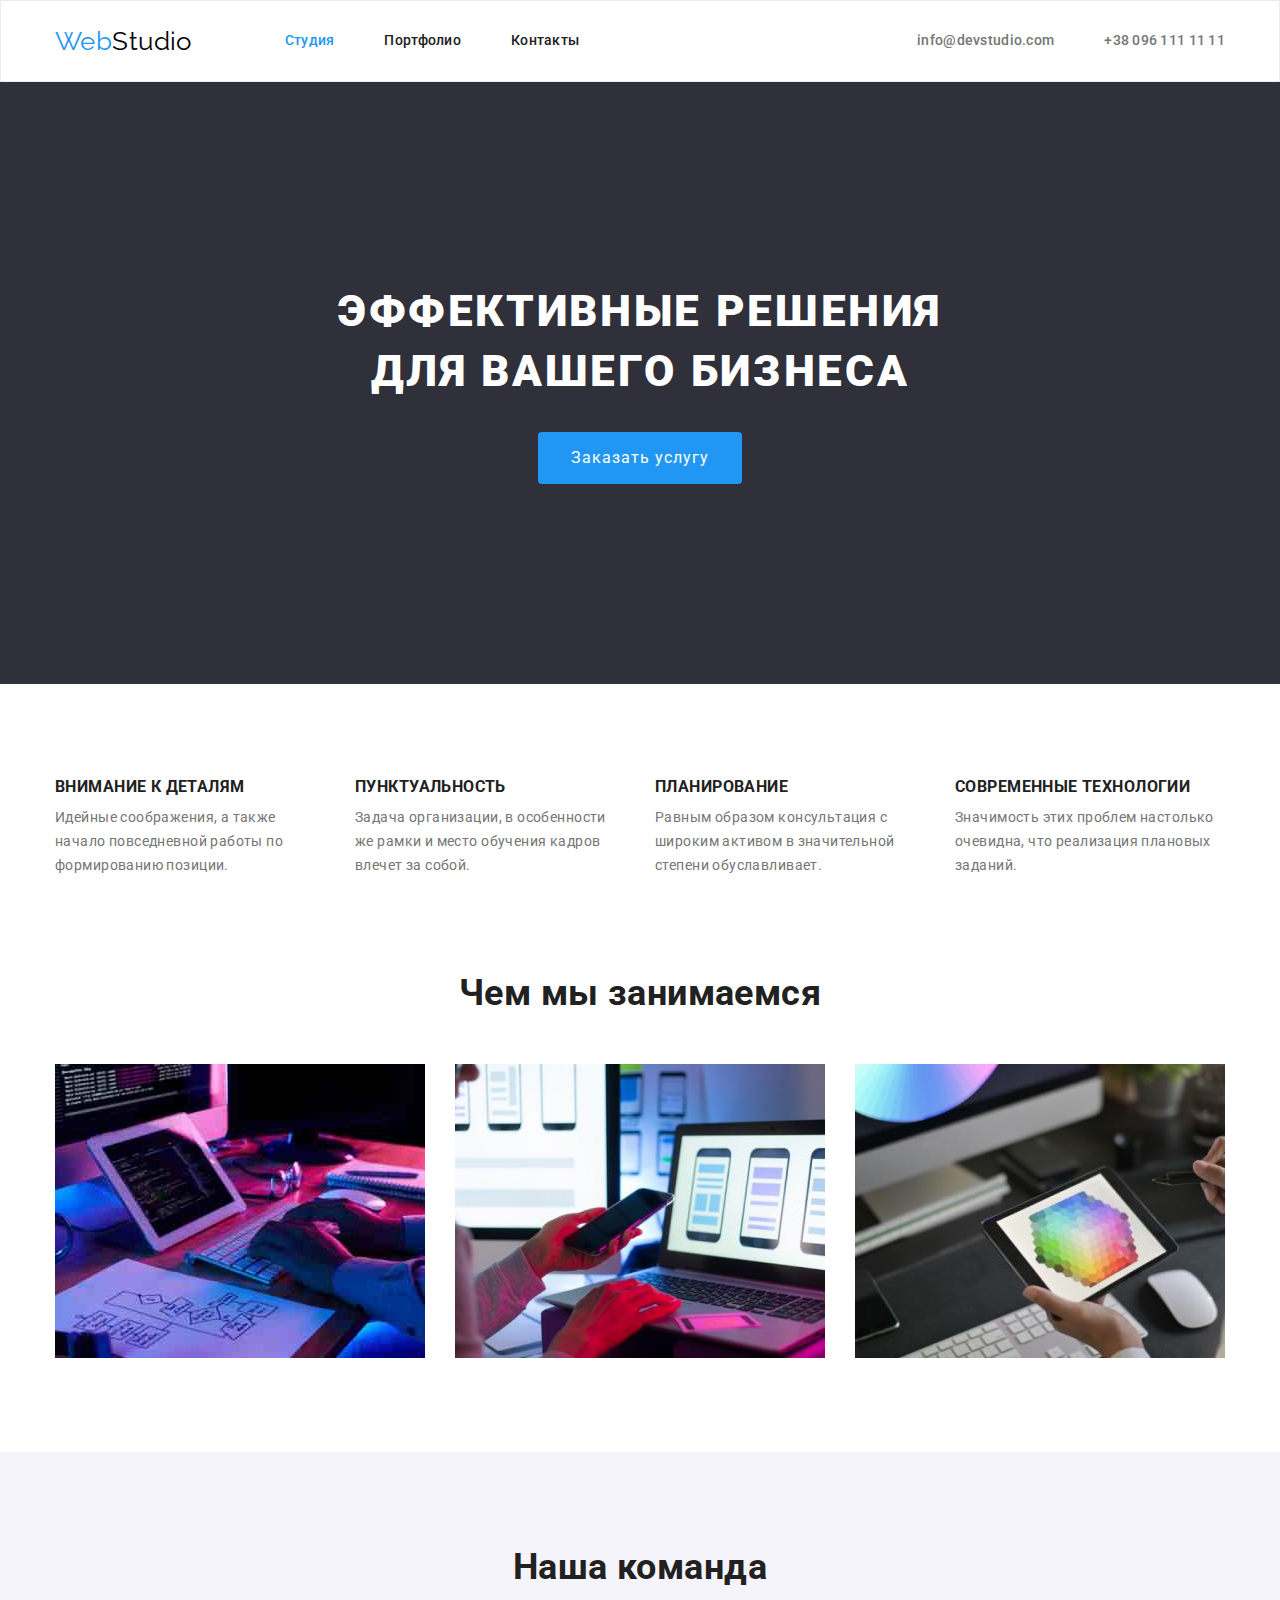
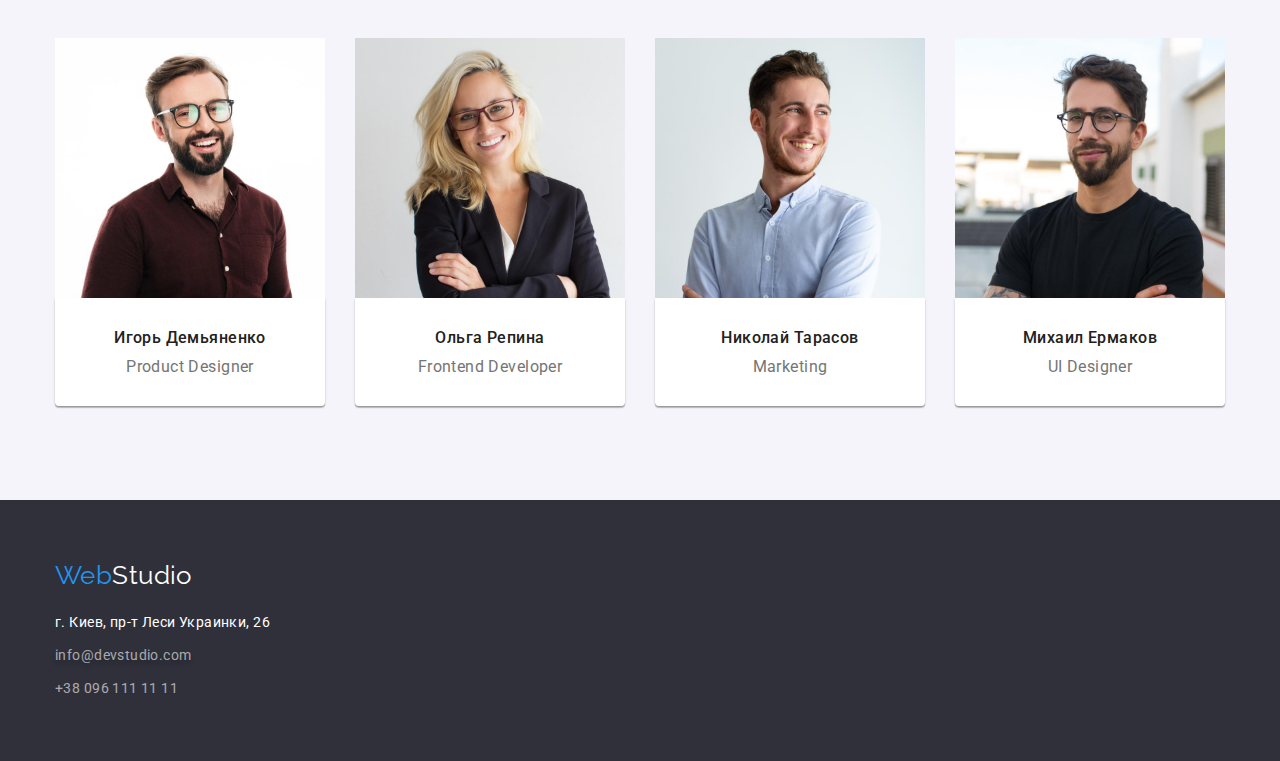
==== commit 2cf80969: "Fix_11_05_2021" ====
--- a/index.html
+++ b/index.html
@@ -13,29 +13,25 @@
 </head>
 <body>
   <header class="header">
-    <div class="container">
-      <div class="container-nav">
-        <nav>
-          <a href="/" class="logo part-one" lang="en">Web<span class="logo part-two">Studio</span></a>
-          <ul class="site-nav">
-            <li><a href="./index.html" class="link current">Студия</a></li>
-            <li><a href="./portfolio.html" class="link">Портфолио</a></li>
-            <li><a href="" class="link">Контакты</a></li>  
-          </ul>
-        </nav>
-      </div>
-      <div class="container-contact">
-        <ul class="contact-header">
-          <li><a href="mailto:info@devstudio.com" class="link" lang="en">info@devstudio.com</a></li>
-          <li><a href="tel:+380961111111" class="link">+38 096 111 11 11</a></li>
+    <div class="container nav">
+      <nav class="main-nav">
+        <a href="./index.html" class="logo part-one" lang="en">Web<span class="logo part-two">Studio</span></a>
+        <ul class="site-nav">
+          <li class="item"><a href="./index.html" class="link current">Студия</a></li>
+          <li class="item"><a href="./portfolio.html" class="link">Портфолио</a></li>
+          <li class="item"><a href="" class="link">Контакты</a></li>  
         </ul>
-      </div>
+      </nav>
+      <ul class="contact-header">
+        <li class="item"><a href="mailto:info@devstudio.com" class="link" lang="en">info@devstudio.com</a></li>
+        <li class="item"><a href="tel:+380961111111" class="link">+38 096 111 11 11</a></li>
+      </ul>
     </div>
   </header>
   <main>
     <!--Banner-->
     <section class="banner">
-      <h1 class="banner-title">Эффективные решения для вашего бизнеса</h1>
+      <h1 class="banner-title">Эффективные решения <br> для вашего бизнеса</h1>
       <button class="buttun primary" type="button"> Заказать услугу </button>
     </section>
     <!--particular qualities-->
@@ -43,19 +39,19 @@
       <div class="container">
         <h2 class="section-title hide"> Особенности </h2>
         <ul class="qualities-list">
-          <li>
+          <li class="item">
             <h3 class="title">Внимание к деталям</h3>
             <p> Идейные соображения, а также начало повседневной работы по формированию позиции.</p>
           </li> 
-          <li>
+          <li class="item">
             <h3 class="title">Пунктуальность</h3>
             <p> Задача организации, в особенности же рамки и место обучения кадров влечет за собой.</p>
           </li>
-          <li>
+          <li class="item">
             <h3 class="title">Планирование</h3>
             <p> Равным образом консультация с широким активом в значительной степени обуславливает.</p>
           </li>
-          <li>
+          <li class="item">
             <h3 class="title">Современные технологии</h3>
             <p> Значимость этих проблем настолько очевидна, что реализация плановых заданий.</p>
           </li>
@@ -66,10 +62,10 @@
     <section class="section doing">
       <div class="container">
         <h2 class="section-title">Чем мы занимаемся</h2>
-        <ul>
-          <li> <img class="card-image no-gap" src="./images/leptop.jpg" alt="ноутбук" width="370" height="294"> </li>
-          <li> <img class="card-image no-gap" src="./images/phone.jpg" alt="телефон" width="370" height="294"> </li>
-          <li> <img class="card-image no-gap" src="./images/tablet.jpg" alt="планшет" width="370" height="294"> </li>
+        <ul class="doing-list">
+          <li class="item"> <img class="card-image no-gap" src="./images/leptop.jpg" alt="ноутбук" width="370" height="294"> </li>
+          <li class="item"> <img class="card-image no-gap" src="./images/phone.jpg" alt="телефон" width="370" height="294"> </li>
+          <li class="item"> <img class="card-image no-gap" src="./images/tablet.jpg" alt="планшет" width="370" height="294"> </li>
         </ul>
       </div>
     </section>
@@ -78,25 +74,33 @@
       <div class="container">
         <h2 class="section-title">Наша команда</h2>
         <ul class="team-list">
-          <li>
-            <img class="card-image no-gap" src="./images/product.jpg" alt="Дизайнер_продуктов" width="270" height="260" > 
-            <h3 class="title name">Игорь Демьяненко</h3>  
-            <p class="text" lang="en"> Product Designer </p>
+          <li class="item">
+            <img class="card-image no-gap" src="./images/product.jpg" alt="Дизайнер_продуктов" width="270" height="260" >
+            <div class="content-team">
+              <h3 class="title name">Игорь Демьяненко</h3>  
+              <p class="text" lang="en"> Product Designer </p>
+            </div>
           </li>
-          <li>
+          <li class="item">
             <img class="card-image no-gap" src="./images/frontend.jpg" alt="Фронтенд-разработчик" width="270" height="260">
-            <h3 class="title name">Ольга Репина</h3>
-            <p class="text" lang="en"> Frontend Developer </p>
+            <div class="content-team">
+              <h3 class="title name">Ольга Репина</h3>
+              <p class="text" lang="en"> Frontend Developer </p>
+            </div>
           </li>
-          <li>
+          <li class="item">
             <img class="card-image no-gap" src="./images/marketing.jpg" alt="Маркетолог" width="270" height="260">
-            <h3 class="title name">Николай Тарасов</h3>
-            <p class="text" lang="en"> Marketing </p>
+            <div class="content-team">
+              <h3 class="title name">Николай Тарасов</h3>
+              <p class="text" lang="en"> Marketing </p>
+            </div>
           </li>
-          <li>
+          <li class="item">
             <img class="card-image no-gap" src="./images/designer.jpg" alt="Дизайнер_пользовательского_интерфейса" width="270" height="260">
-            <h3 class="title name">Игорь Демьяненко</h3>
-            <p class="text" lang="en"> UI Designer </p>
+            <div class="content-team">
+              <h3 class="title name">Михаил Ермаков</h3>
+              <p class="text" lang="en"> UI Designer </p>
+            </div>
           </li>
         </ul>
       </div>
@@ -104,12 +108,12 @@
   </main>
   <footer>
     <div class="container">
-      <a href="/" class="logo part-one" lang="en">Web<span class="logo part-three">Studio</span></a>
+      <a href="./index.html" class="logo part-one footer" lang="en">Web<span class="logo part-three">Studio</span></a>
       <address class="address">
-          <span class="location">г. Киев, пр-т Леси Украинки, 26</span> 
+        <p class="location">г. Киев, пр-т Леси Украинки, 26</p>
         <ul class="contact-footer">
-          <li><a href="mailto:info@devstudio.com" class="link mail" lang="en">info@devstudio.com</a></li>
-          <li><a href="tel:+380961111111" class="link">+38 096 111 11 11</a></li>
+          <li class="item"><a href="mailto:info@devstudio.com" class="link mail" lang="en">info@devstudio.com</a></li>
+          <li class="item"><a href="tel:+380961111111" class="link">+38 096 111 11 11</a></li>
         </ul>
       </address>
     </div>
--- a/css/styles.css
+++ b/css/styles.css
@@ -71,9 +71,11 @@
 }
 .buttun.primary {
   display: inline-block;
+
   color: var(--primary-background-color);
   background-color: var(--accent-color);
   line-height: 1.88;
+
   letter-spacing: 0.06em;
   padding: 10px 32px;
   min-width: 200px;
@@ -105,10 +107,9 @@
 /*=======Header============*/
 /*=======Logo==============*/
 .header {
-  border-bottom-width: 1px;
-  border-bottom-style: solid;
-  border-bottom-color: var(--primary-text-color);
-}
+  border: 1px solid #ececec;
+}
+
 .logo {
   font-family: Raleway, sans-serif;
   font-size: 26px;
@@ -125,10 +126,24 @@
 .logo-parttwo:focus {
   color: var(--accent-color);
 }
+.container.nav,
+.main-nav {
+  display: flex;
+  align-items: center;
+}
 
 /*=======Site nav=======*/
+.site-nav {
+  display: flex;
+  margin-left: 93px;
+}
 .site-nav .link {
-  color: var(--tiile-text-color);
+  display: block;
+  padding-top: 32px;
+  padding-bottom: 32px;
+
+  color: var(--tiile-text-color);
+
   font-weight: 500;
   line-height: 1.14;
   letter-spacing: 0.02em;
@@ -141,9 +156,23 @@
 .site-nav .link.current {
   color: var(--accent-color);
 }
+.contact-header .item + .item,
+.site-nav .item + .item {
+  margin-left: 50px;
+}
 /*======contact==========*/
+.contact-header {
+  display: flex;
+  margin-left: auto;
+}
+
 .contact-header .link {
+  display: block;
+  padding-top: 32px;
+  padding-bottom: 32px;
+
   color: var(--primary-text-color);
+
   font-weight: 500;
   line-height: 1.14;
   letter-spacing: 0.02em;
@@ -168,6 +197,7 @@
 .banner {
   background-color: var(--secondary-background-color);
   text-align: center;
+  padding: 200px 0;
 }
 .banner-title {
   margin-bottom: 30px;
@@ -180,19 +210,33 @@
 }
 .section-title,
 .hide-banner {
+  margin-bottom: 50px;
   color: var(--tiile-text-color);
   font-size: 36px;
   line-height: 1.17;
   text-align: center;
 }
-/*particular qualities*/
-
+/*======particular qualities======*/
+.qualities-list,
+.doing-list,
+.team-list {
+  display: flex;
+}
+.qualities-list .item + .item,
+.doing-list .item + .item,
+.team-list .item + .item {
+  margin-left: 30px;
+}
+.qualities-list .item,
+.team-list .item {
+  width: 270px;
+}
 .qualities-list .title {
   color: var(--tiile-text-color);
   line-height: 1.14;
   text-transform: uppercase;
 }
-/*What are we doing*/
+/*========What are we doing========*/
 .section.doing {
   padding-top: 0;
   padding-bottom: 94px;
@@ -200,10 +244,22 @@
 .card-image.no-gap {
   display: block;
 }
-/*Team*/
+.doing-list .item {
+  width: 370px;
+}
+/*========Team=========*/
 .section.team {
   text-align: center;
   background-color: var(--third-background-color);
+}
+.content-team {
+  padding: 30px;
+  background-color: var(--primary-background-color);
+  box-shadow: 0px 1px 3px rgba(0, 0, 0, 0.12), 0px 1px 1px rgba(0, 0, 0, 0.14),
+    0px 2px 1px rgba(0, 0, 0, 0.2);
+  border-radius: 0px 0px 4px 4px;
+}
+.team-list .item {
 }
 .team-list .title {
   color: var(--tiile-text-color);
@@ -214,38 +270,70 @@
   font-size: 16px;
   line-height: 1.19;
 }
-.title.name {
-  margin: 0;
-  padding-top: 30px;
-  padding-bottom: 10px;
-}
-.text {
-  padding-bottom: 70px;
-}
-
-/*Portfolio*/
+/*========Portfolio========*/
 .section.portfolio {
   padding-top: 88px;
   padding-bottom: 100px;
 }
+.filter-list {
+  display: flex;
+  justify-content: center;
+  margin-bottom: 34px;
+}
+.filter-list .item + .item {
+  margin-left: 8px;
+}
+.portfolio-list {
+  display: flex;
+  flex-wrap: wrap;
+}
+.portfolio-list .item {
+  flex-basis: calc((100% - 60px) / 3);
+  margin-right: 30px;
+  margin-bottom: 30px;
+  background: var(--primary-background-color);
+}
+.portfolio-list .item:nth-child(3n) {
+  margin-right: 0;
+}
+.portfolio-list .item:nth-last-child(-n + 3) {
+  margin-bottom: 0;
+}
+.content-portfolio {
+  padding: 20px 24px;
+  border-right-width: 1px;
+  border-right-style: solid;
+  border-right-color: #eeeeee;
+  border-left-width: 1px;
+  border-left-style: solid;
+  border-left-color: #eeeeee;
+  border-bottom-width: 1px;
+  border-bottom-style: solid;
+  border-bottom-color: #eeeeee;
+}
 .portfolio-list .title {
-  margin: 0;
-  padding-top: 20px;
-  padding-bottom: 4px;
+  margin: 0 0 4px 0;
   color: var(--tiile-text-color);
   font-size: 18px;
   line-height: 2;
   letter-spacing: 0.06em;
+  border-right-width: 1px;
 }
 .portfolio-list .text {
-  padding-bottom: 20px;
   font-size: 16px;
   line-height: 1.88;
+  border-right-width: 1px;
 }
 /*======== END Main===========*/
 /*========Footer==============*/
 footer {
   background-color: var(--secondary-background-color);
+  padding-top: 60px;
+  padding-bottom: 60px;
+}
+.footer {
+  display: inline-block;
+  margin-bottom: 20px;
 }
 .address {
   font-style: normal;
@@ -257,4 +345,12 @@
   color: var(--primary-background-color);
   line-height: 1.71;
 }
+.contact-footer .item,
+.location {
+  margin-bottom: 9px;
+  display: block;
+}
+.contact-footer .item:nth-child(2) {
+  margin-bottom: 0;
+}
 /*========END Footer==============*/
